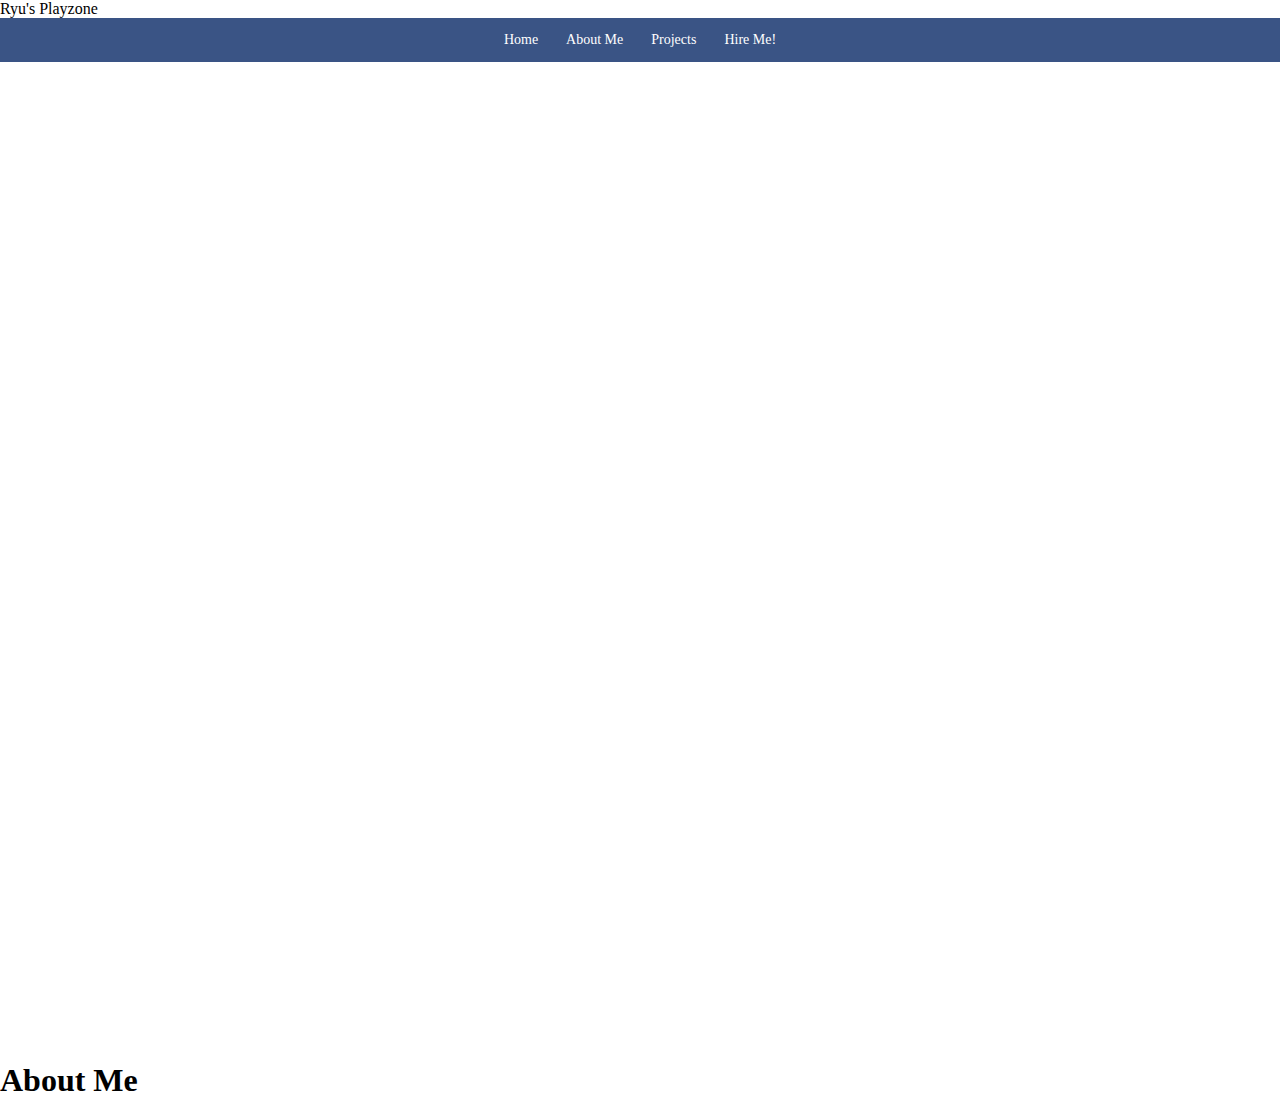
==== index.html @ 84cc00c6 "First save" ====
<html>


<head>
    <link rel="stylesheet" href="style1.css">
    <link rel="stylesheet" href=""
    <title>  
        Ryu's Playzone
    </title>
    <link rel="icon" type="image/x-icon" href="media/DR_sot_font.ico">
</head>

<body>

    <nav id="navbar">
        <a href=#home>Home</a>
        <a href=#about>About Me</a>
        <a href=#projects>Projects</a>
        <a href=#hireme>Hire Me!</a>
    </nav>

<section id="space"></section>

<section id="about">
    <div>
        <h1>About Me</h1>
    </div>
</section>


</body>














</html>
---- style1.css ----
* {
    margin: 0;
    padding: 0;
    box-sizing: border-box;
  }

/* Navbar */
#navbar {
    position: sticky;
    top: 0;
    overflow: hidden;
    background-color: #3a5485;
    z-index: 1;
    display: flex;
    flex-direction: row;
    justify-content: center;
}
li {
    list-style: none;
}
/* Navbar links */
#navbar a {
    display: flex;
    color: #ffffff;
    padding: 14px;
    text-decoration: none;
    font-size: 14px;
    flex-direction: row;

  }
  /* Hover */
  #navbar a:hover {
    background-color: #94b5f3;
    color: rgb(255, 251, 251);
  }
  /* Active */
  #navbar a.active {
    background-color: #04AA6D;
    color: white;
  }
  header {
    padding:10px;
    display: flex;
    justify-content: space-between;
  }
  #space {
    height: 1000px
  }
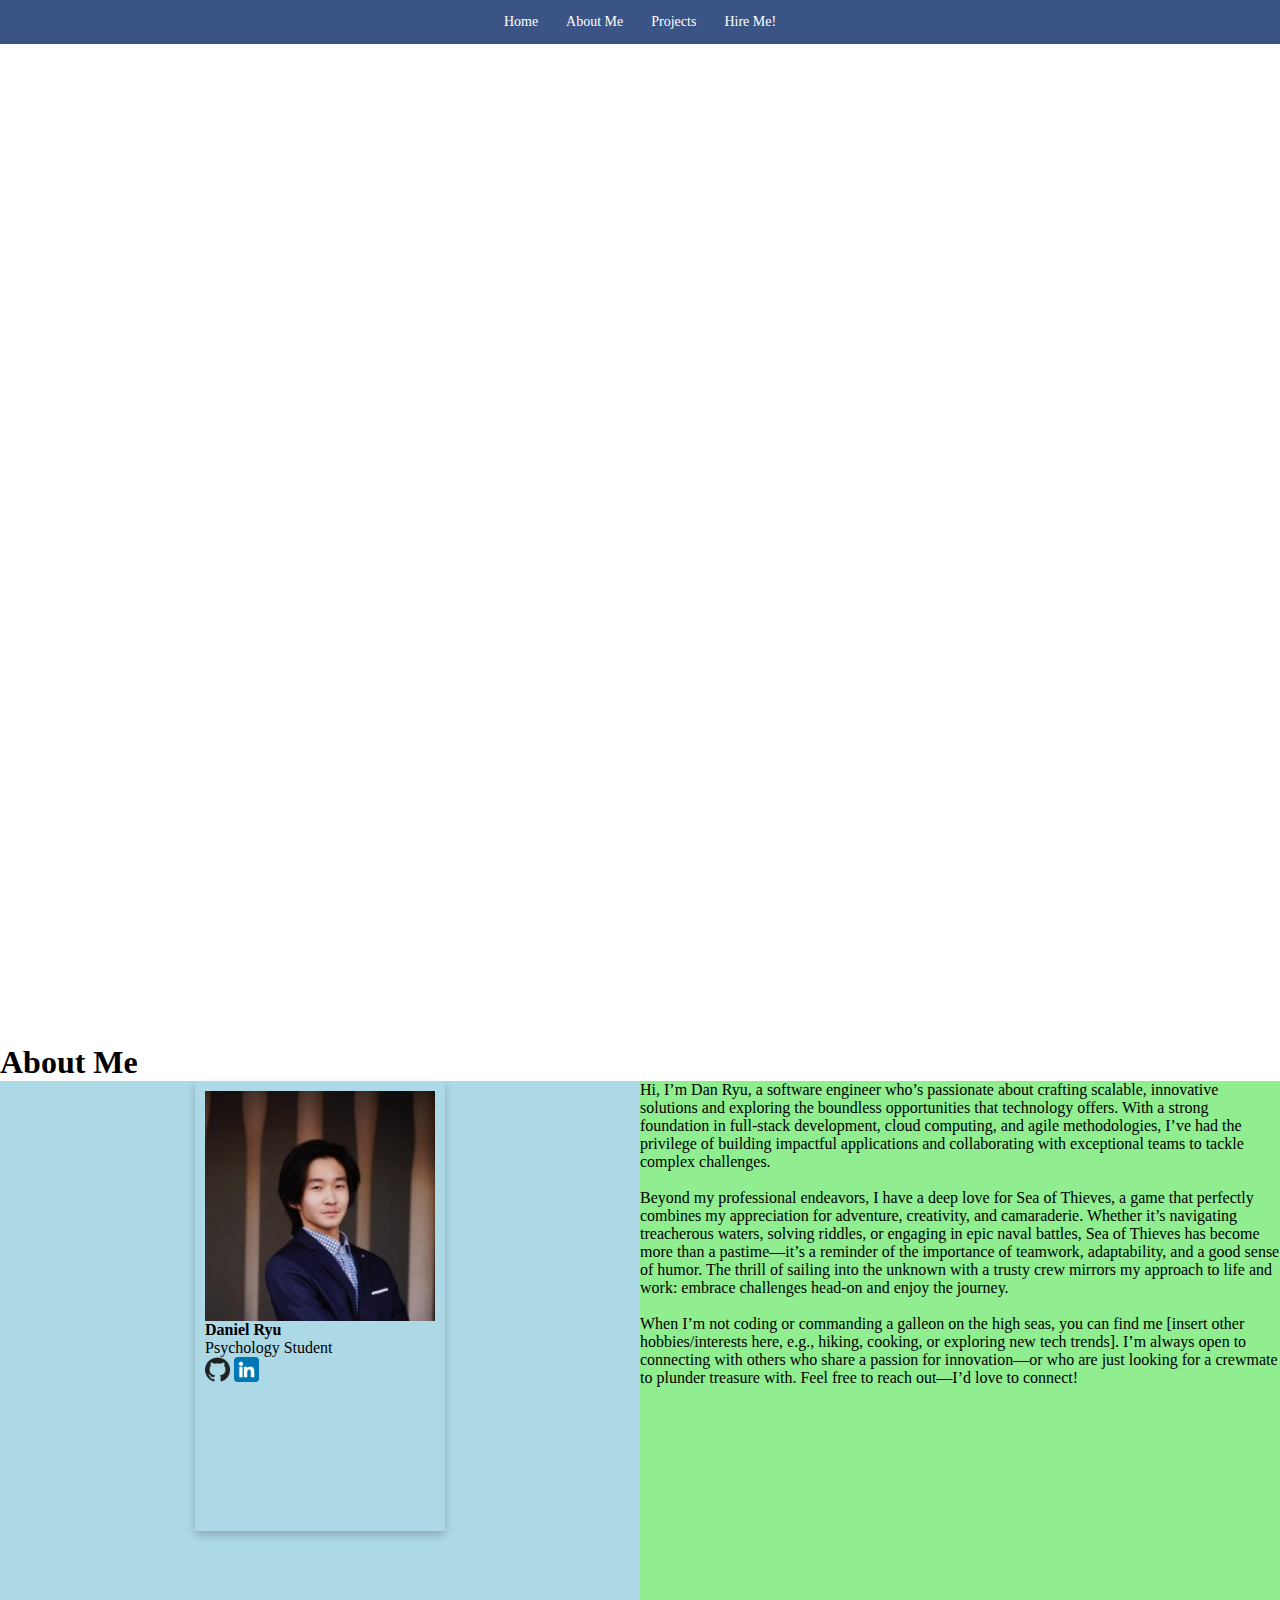
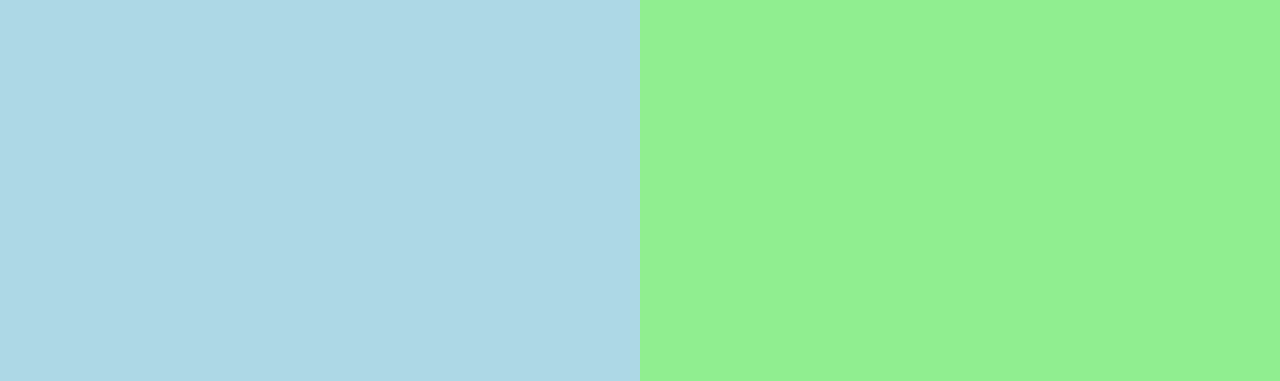
==== commit 67e8ff3a: "latest" ====
--- a/index.html
+++ b/index.html
@@ -3,7 +3,7 @@
 
 <head>
     <link rel="stylesheet" href="style1.css">
-    <link rel="stylesheet" href=""
+    <link rel="stylesheet" href="style2.css">
     <title>  
         Ryu's Playzone
     </title>
@@ -25,8 +25,25 @@
     <div>
         <h1>About Me</h1>
     </div>
+        <div class="container1">
+            <div class="container_half" style="background-color: lightblue;">
+                <div class="card">
+                    <img src="media/1725431783072.jfif" alt="Avatar" style="width:100%">
+                        <h4><b>Daniel Ryu</b></h4>
+                        <p>Psychology Student</p>
+                        <a href="https://github.com/dryu3"  target="_blank"><img src="media/github.png" width="25px"></a>
+                        <a href="https://www.linkedin.com/in/daniel-ryu329/"  target="_blank"><img src="media/linkedin.png" width="25px"></a>
+                </div>
+            </div>
+                <div class="container_half" style="background-color: lightgreen;">
+                        <p>Hi, I’m Dan Ryu, a software engineer who’s passionate about crafting scalable, innovative solutions and exploring the boundless opportunities that technology offers. With a strong foundation in full-stack development, cloud computing, and agile methodologies, I’ve had the privilege of building impactful applications and collaborating with exceptional teams to tackle complex challenges.
+                            <br><br>
+                            Beyond my professional endeavors, I have a deep love for Sea of Thieves, a game that perfectly combines my appreciation for adventure, creativity, and camaraderie. Whether it’s navigating treacherous waters, solving riddles, or engaging in epic naval battles, Sea of Thieves has become more than a pastime—it’s a reminder of the importance of teamwork, adaptability, and a good sense of humor. The thrill of sailing into the unknown with a trusty crew mirrors my approach to life and work: embrace challenges head-on and enjoy the journey.
+                            <br><br>
+                            When I’m not coding or commanding a galleon on the high seas, you can find me [insert other hobbies/interests here, e.g., hiking, cooking, or exploring new tech trends]. I’m always open to connecting with others who share a passion for innovation—or who are just looking for a crewmate to plunder treasure with. Feel free to reach out—I’d love to connect!</p>
+                </div>
+    </div>
 </section>
-
 
 </body>
 
--- a/style2.css
+++ b/style2.css
@@ -0,0 +1,25 @@
+.card {
+    /* Add shadows to create the "card" effect */
+    box-shadow: 0 4px 8px 0 rgba(0,0,0,0.2);
+    transition: 0.3s;
+    width: 250px;
+    height: 50%;
+    padding: 10px;
+  }
+  
+  /* On mouse-over, add a deeper shadow */
+  .card:hover {
+    box-shadow: 0 8px 16px 0 rgba(0,0,0,0.2);
+  }
+  
+  .container1 {
+      display: grid;
+      grid-template-columns: 1fr 1fr;
+      width: 100%;
+      height: 100vh; /* Full viewport height */
+  }
+  
+  .container_half {
+      display: flex;
+      justify-content: center;
+  }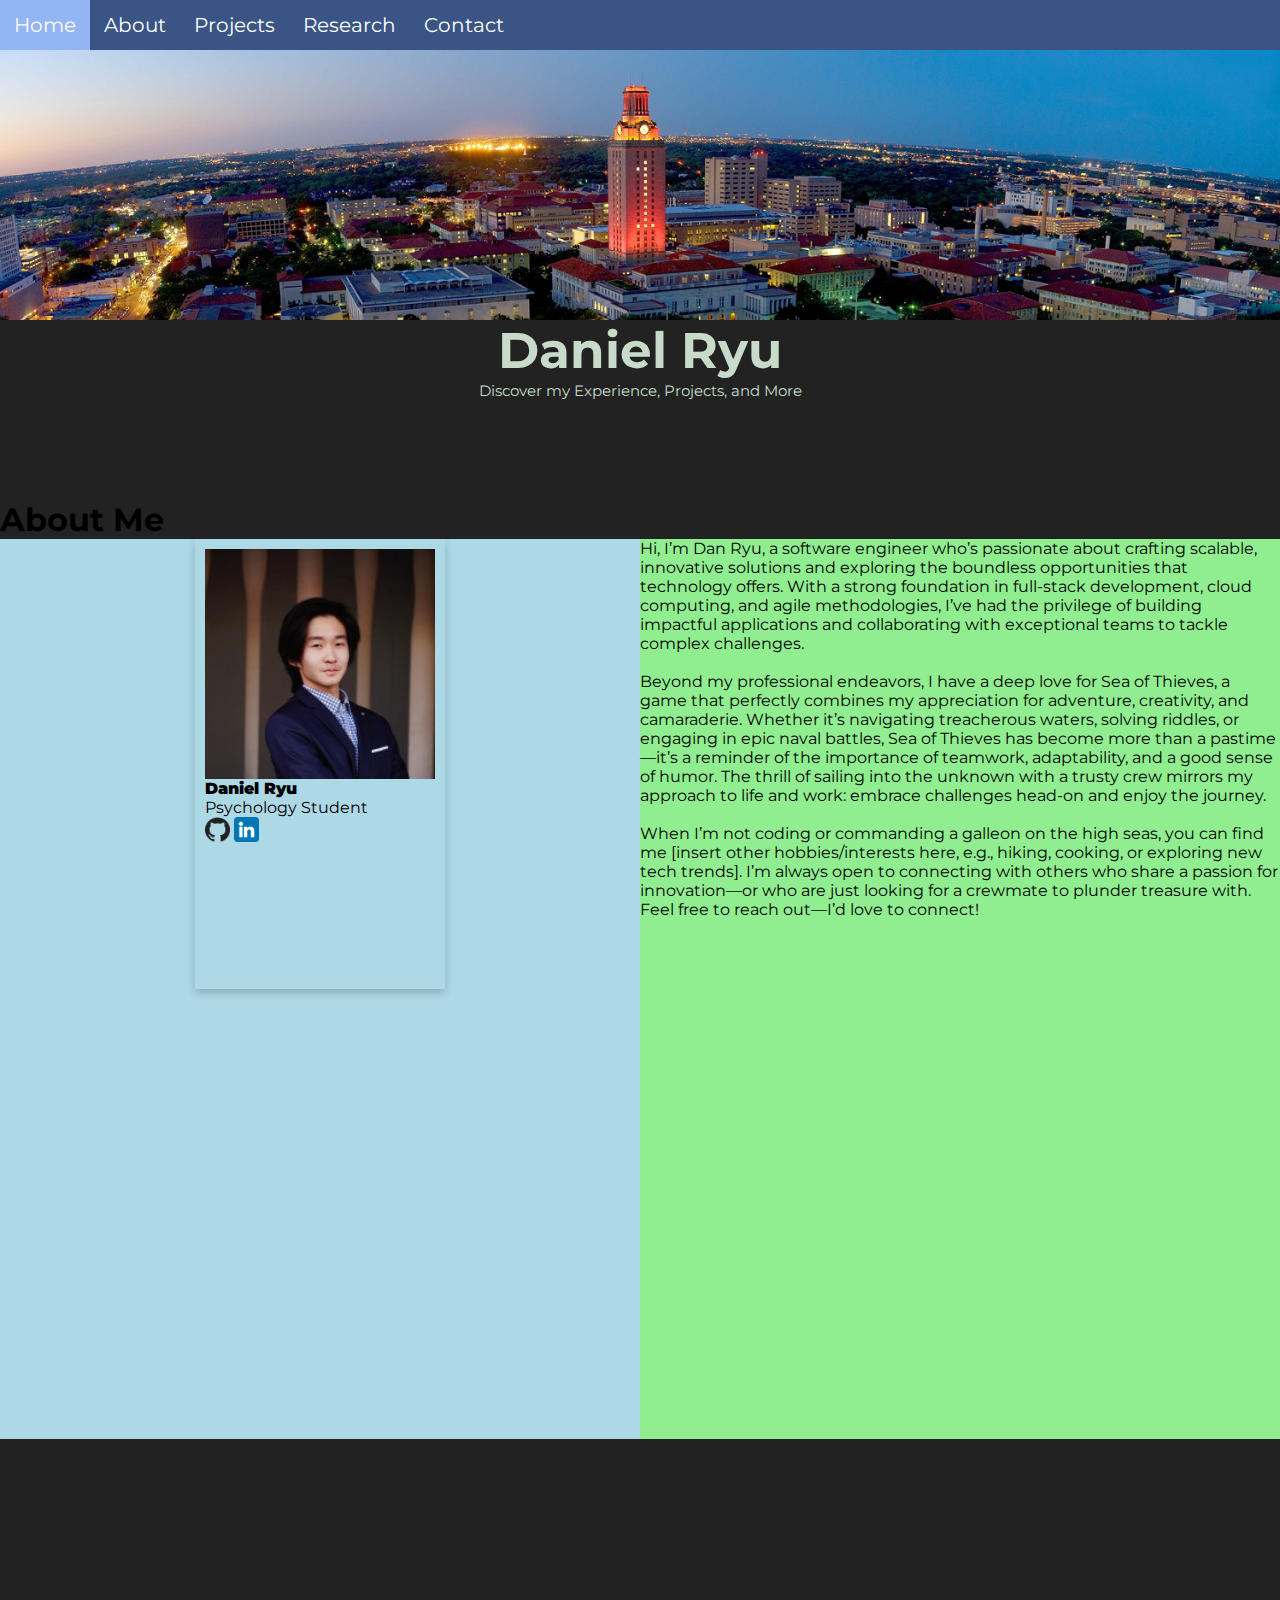
==== commit 8115bbf8: "big changes" ====
--- a/index.html
+++ b/index.html
@@ -1,49 +1,68 @@
 <html>
-
 
 <head>
     <link rel="stylesheet" href="style1.css">
     <link rel="stylesheet" href="style2.css">
+    <link href="https://fonts.googleapis.com/css2?family=Montserrat" rel="stylesheet">
     <title>  
-        Ryu's Playzone
+        Daniel Ryu
     </title>
     <link rel="icon" type="image/x-icon" href="media/DR_sot_font.ico">
 </head>
 
 <body>
+    <div id="home">
+    </div>
 
     <nav id="navbar">
         <a href=#home>Home</a>
-        <a href=#about>About Me</a>
+        <a href=#about>About</a>
         <a href=#projects>Projects</a>
-        <a href=#hireme>Hire Me!</a>
+        <a href="#research">Research</a>
+        <a href=#contact>Contact</a>
     </nav>
 
-<section id="space"></section>
+    <div>
+        <div class='banner'> 
+        </div>
+        <div> 
+            <h1 class="name1">Daniel Ryu</h1>
+            <p class="under1">Discover my Experience, Projects, and More</p>
+        </div>
+    </div>
 
-<section id="about">
-    <div>
-        <h1>About Me</h1>
-    </div>
-        <div class="container1">
-            <div class="container_half" style="background-color: lightblue;">
-                <div class="card">
-                    <img src="media/1725431783072.jfif" alt="Avatar" style="width:100%">
-                        <h4><b>Daniel Ryu</b></h4>
-                        <p>Psychology Student</p>
-                        <a href="https://github.com/dryu3"  target="_blank"><img src="media/github.png" width="25px"></a>
-                        <a href="https://www.linkedin.com/in/daniel-ryu329/"  target="_blank"><img src="media/linkedin.png" width="25px"></a>
+    <section id="about">
+        <div>
+            <h1>About Me</h1>
+        </div>
+            <div class="container1">
+                <div class="container_half" style="background-color: lightblue;">
+                    <div class="card">
+                        <img src="media/1725431783072.jfif" alt="Avatar" style="width:100%">
+                            <h4><b>Daniel Ryu</b></h4>
+                            <p>Psychology Student</p>
+                            <a href="https://github.com/dryu3"  target="_blank"><img src="media/github.png" width="25px"></a>
+                            <a href="https://www.linkedin.com/in/daniel-ryu329/"  target="_blank"><img src="media/linkedin.png" width="25px"></a>
+                    </div>
                 </div>
+                    <div class="container_half" style="background-color: lightgreen;">
+                            <p>Hi, I’m Dan Ryu, a software engineer who’s passionate about crafting scalable, innovative solutions and exploring the boundless opportunities that technology offers. With a strong foundation in full-stack development, cloud computing, and agile methodologies, I’ve had the privilege of building impactful applications and collaborating with exceptional teams to tackle complex challenges.
+                                <br><br>
+                                Beyond my professional endeavors, I have a deep love for Sea of Thieves, a game that perfectly combines my appreciation for adventure, creativity, and camaraderie. Whether it’s navigating treacherous waters, solving riddles, or engaging in epic naval battles, Sea of Thieves has become more than a pastime—it’s a reminder of the importance of teamwork, adaptability, and a good sense of humor. The thrill of sailing into the unknown with a trusty crew mirrors my approach to life and work: embrace challenges head-on and enjoy the journey.
+                                <br><br>
+                                When I’m not coding or commanding a galleon on the high seas, you can find me [insert other hobbies/interests here, e.g., hiking, cooking, or exploring new tech trends]. I’m always open to connecting with others who share a passion for innovation—or who are just looking for a crewmate to plunder treasure with. Feel free to reach out—I’d love to connect!</p>
+                    </div>
             </div>
-                <div class="container_half" style="background-color: lightgreen;">
-                        <p>Hi, I’m Dan Ryu, a software engineer who’s passionate about crafting scalable, innovative solutions and exploring the boundless opportunities that technology offers. With a strong foundation in full-stack development, cloud computing, and agile methodologies, I’ve had the privilege of building impactful applications and collaborating with exceptional teams to tackle complex challenges.
-                            <br><br>
-                            Beyond my professional endeavors, I have a deep love for Sea of Thieves, a game that perfectly combines my appreciation for adventure, creativity, and camaraderie. Whether it’s navigating treacherous waters, solving riddles, or engaging in epic naval battles, Sea of Thieves has become more than a pastime—it’s a reminder of the importance of teamwork, adaptability, and a good sense of humor. The thrill of sailing into the unknown with a trusty crew mirrors my approach to life and work: embrace challenges head-on and enjoy the journey.
-                            <br><br>
-                            When I’m not coding or commanding a galleon on the high seas, you can find me [insert other hobbies/interests here, e.g., hiking, cooking, or exploring new tech trends]. I’m always open to connecting with others who share a passion for innovation—or who are just looking for a crewmate to plunder treasure with. Feel free to reach out—I’d love to connect!</p>
-                </div>
-    </div>
-</section>
+    </section>
+
+    <section id="space"></section>
+
+
+
+
+
+
+
 
 </body>
 
--- a/style1.css
+++ b/style1.css
@@ -1,52 +1,82 @@
-
 * {
     margin: 0;
     padding: 0;
     box-sizing: border-box;
+    font-family: "Montserrat";
   }
+  html {
+    background-color: #222222;
+  }
+
+
+/* Banner */
+div > .banner {
+  display: flex;
+  justify-content: center; /* Center horizontally */
+  align-items: center;    /* Center vertically */
+  background-image: url(media/ut_austin_background_banner.ico);
+  background-size: 100%;
+  background-position: 50% 38%;
+  height: 30vh;
+}
+
+/* Name Heading */
+.name1 {
+  text-align: center;
+  color:rgb(200, 218, 201);
+  font-family: "Montserrat";
+  font-size: 50;
+}
+.under1 {
+  text-align: center;
+  color: rgb(200, 218, 201);
+  font-family: "Montserrat";
+  font-size: 15;
+}
+
 
 /* Navbar */
 #navbar {
     position: sticky;
     top: 0;
-    overflow: hidden;
     background-color: #3a5485;
     z-index: 1;
     display: flex;
     flex-direction: row;
-    justify-content: center;
+    height: 50px;
+    align-content: center;
 }
-li {
-    list-style: none;
-}
+
 /* Navbar links */
 #navbar a {
     display: flex;
     color: #ffffff;
     padding: 14px;
     text-decoration: none;
-    font-size: 14px;
+    font-size: 20px;
     flex-direction: row;
-
+    text-align: center;
+    align-items: center;
+    font-family: "Montserrat"
   }
-  /* Hover */
-  #navbar a:hover {
-    background-color: #94b5f3;
-    color: rgb(255, 251, 251);
+/* Hover */
+#navbar a:hover {
+  background-color: #94b5f3;
+  color: rgb(255, 251, 251);
+}
+/* Active */
+#navbar a:focus {
+  background-color: #04AA6D;
+  color: white;
   }
-  /* Active */
-  #navbar a.active {
-    background-color: #04AA6D;
-    color: white;
-  }
-  header {
-    padding:10px;
-    display: flex;
-    justify-content: space-between;
-  }
-  #space {
-    height: 1000px
-  }
+header {
+  padding:10px;
+  display: flex;
+  justify-content: space-between;
+}
+#space {
+  height: 1000px
+}
 
 
   --- a/style2.css
+++ b/style2.css
@@ -1,3 +1,7 @@
+#about {
+  padding-top: 100px;
+}
+
 .card {
     /* Add shadows to create the "card" effect */
     box-shadow: 0 4px 8px 0 rgba(0,0,0,0.2);
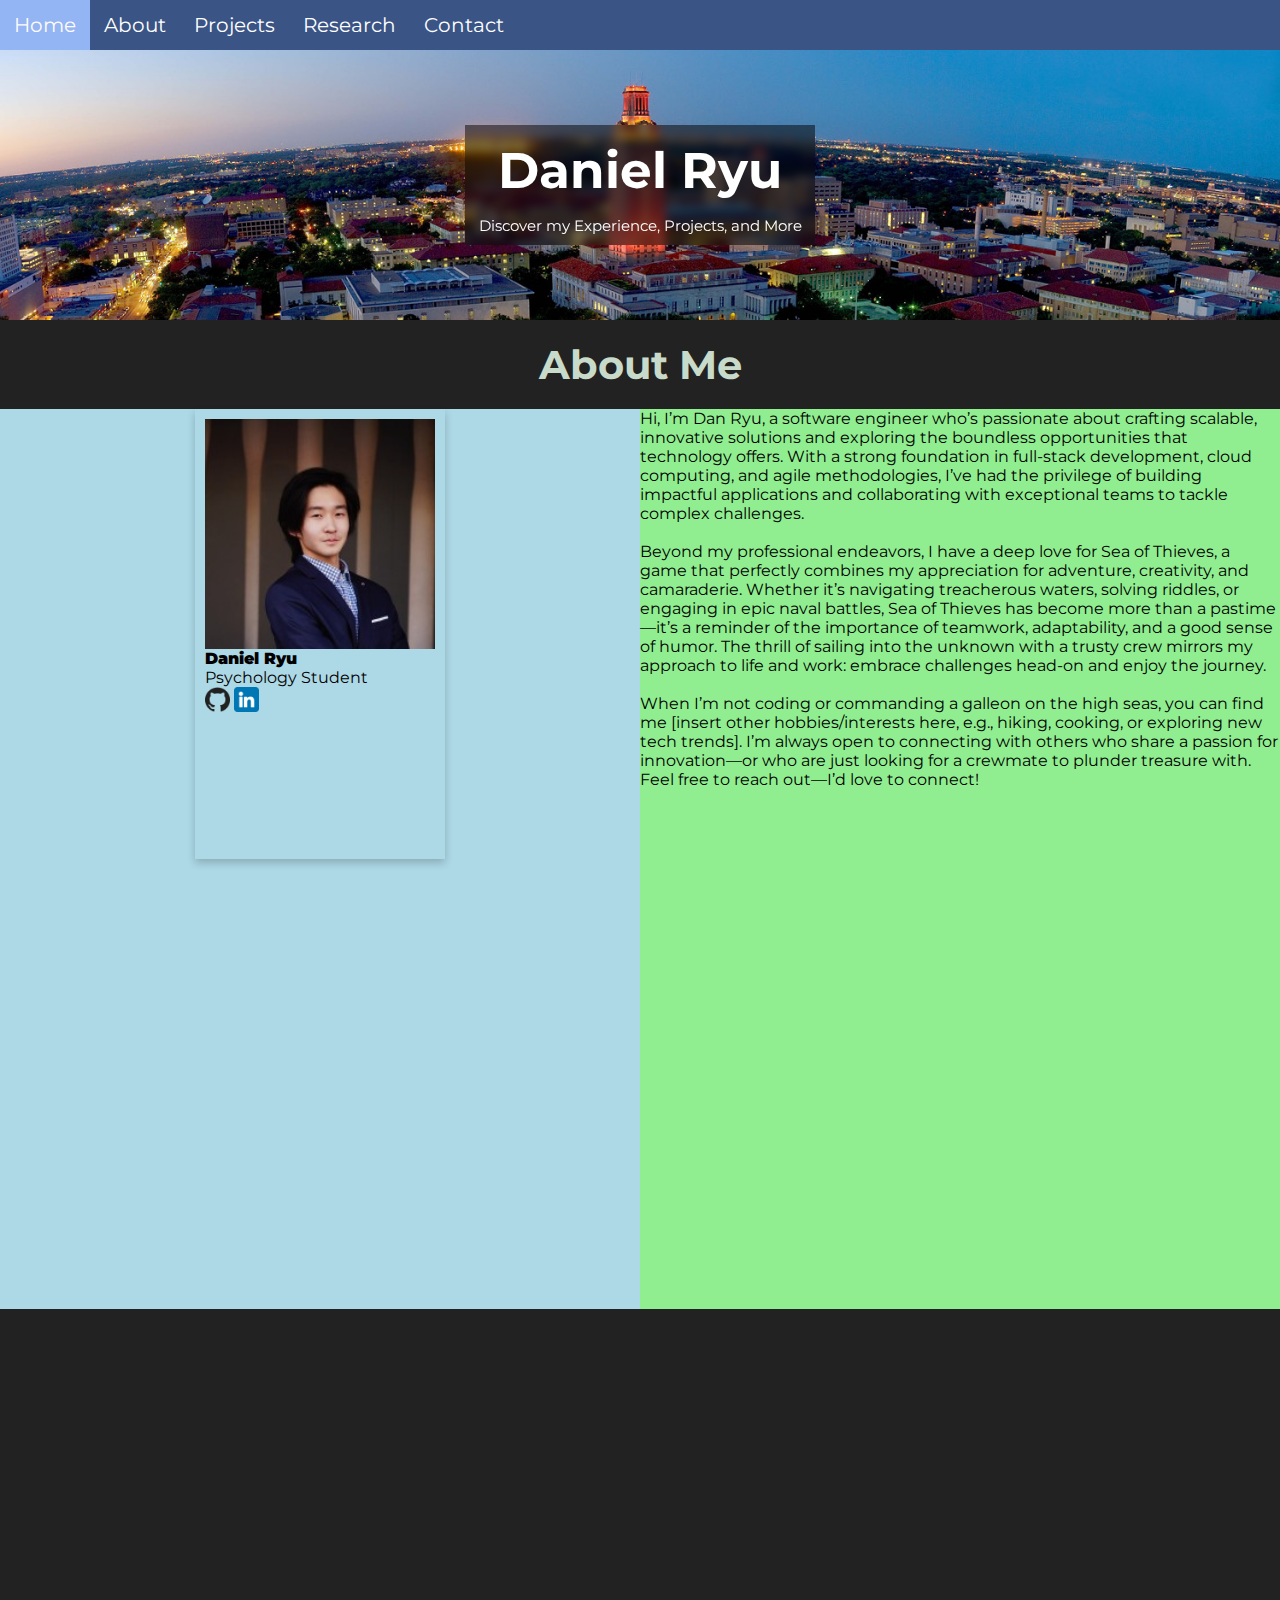
==== commit 3c4a5edf: "." ====
--- a/index.html
+++ b/index.html
@@ -23,17 +23,19 @@
     </nav>
 
     <div>
-        <div class='banner'> 
-        </div>
-        <div> 
-            <h1 class="name1">Daniel Ryu</h1>
-            <p class="under1">Discover my Experience, Projects, and More</p>
+        <div class='banner'>  
+                <div class="box1">
+                    <h1 class="name1">Daniel Ryu</h1>
+                    <p class="under1">Discover my Experience, Projects, and More</p>
+                </div>
+            </div>
+
         </div>
     </div>
 
     <section id="about">
         <div>
-            <h1>About Me</h1>
+            <h1 id="seclabel">About Me</h1>
         </div>
             <div class="container1">
                 <div class="container_half" style="background-color: lightblue;">
--- a/style1.css
+++ b/style1.css
@@ -23,24 +23,42 @@
 /* Name Heading */
 .name1 {
   text-align: center;
-  color:rgb(200, 218, 201);
+  padding: 15px;
+  color:rgb(255, 255, 255);
   font-family: "Montserrat";
   font-size: 50;
+  z-index: 20;
 }
 .under1 {
   text-align: center;
-  color: rgb(200, 218, 201);
+  color: rgb(255, 255, 255);
   font-family: "Montserrat";
   font-size: 15;
+  z-index: 10;
 }
 
+.box1 {
+  height: 120px;
+  width: 350px;
+  background-color: rgb(0, 0, 0, .5); 
+  backdrop-filter: blur(5px);
+  z-index: 0;
+}
+
+
+#seclabel {
+  text-align: center;
+  padding: 20px;
+  color: rgb(200, 218, 201);
+  font-size: 40;
+}
 
 /* Navbar */
 #navbar {
     position: sticky;
     top: 0;
     background-color: #3a5485;
-    z-index: 1;
+    z-index: 1000;
     display: flex;
     flex-direction: row;
     height: 50px;
@@ -69,14 +87,7 @@
   background-color: #04AA6D;
   color: white;
   }
-header {
-  padding:10px;
-  display: flex;
-  justify-content: space-between;
-}
 #space {
   height: 1000px
 }
 
-
-  --- a/style2.css
+++ b/style2.css
@@ -1,6 +1,3 @@
-#about {
-  padding-top: 100px;
-}
 
 .card {
     /* Add shadows to create the "card" effect */
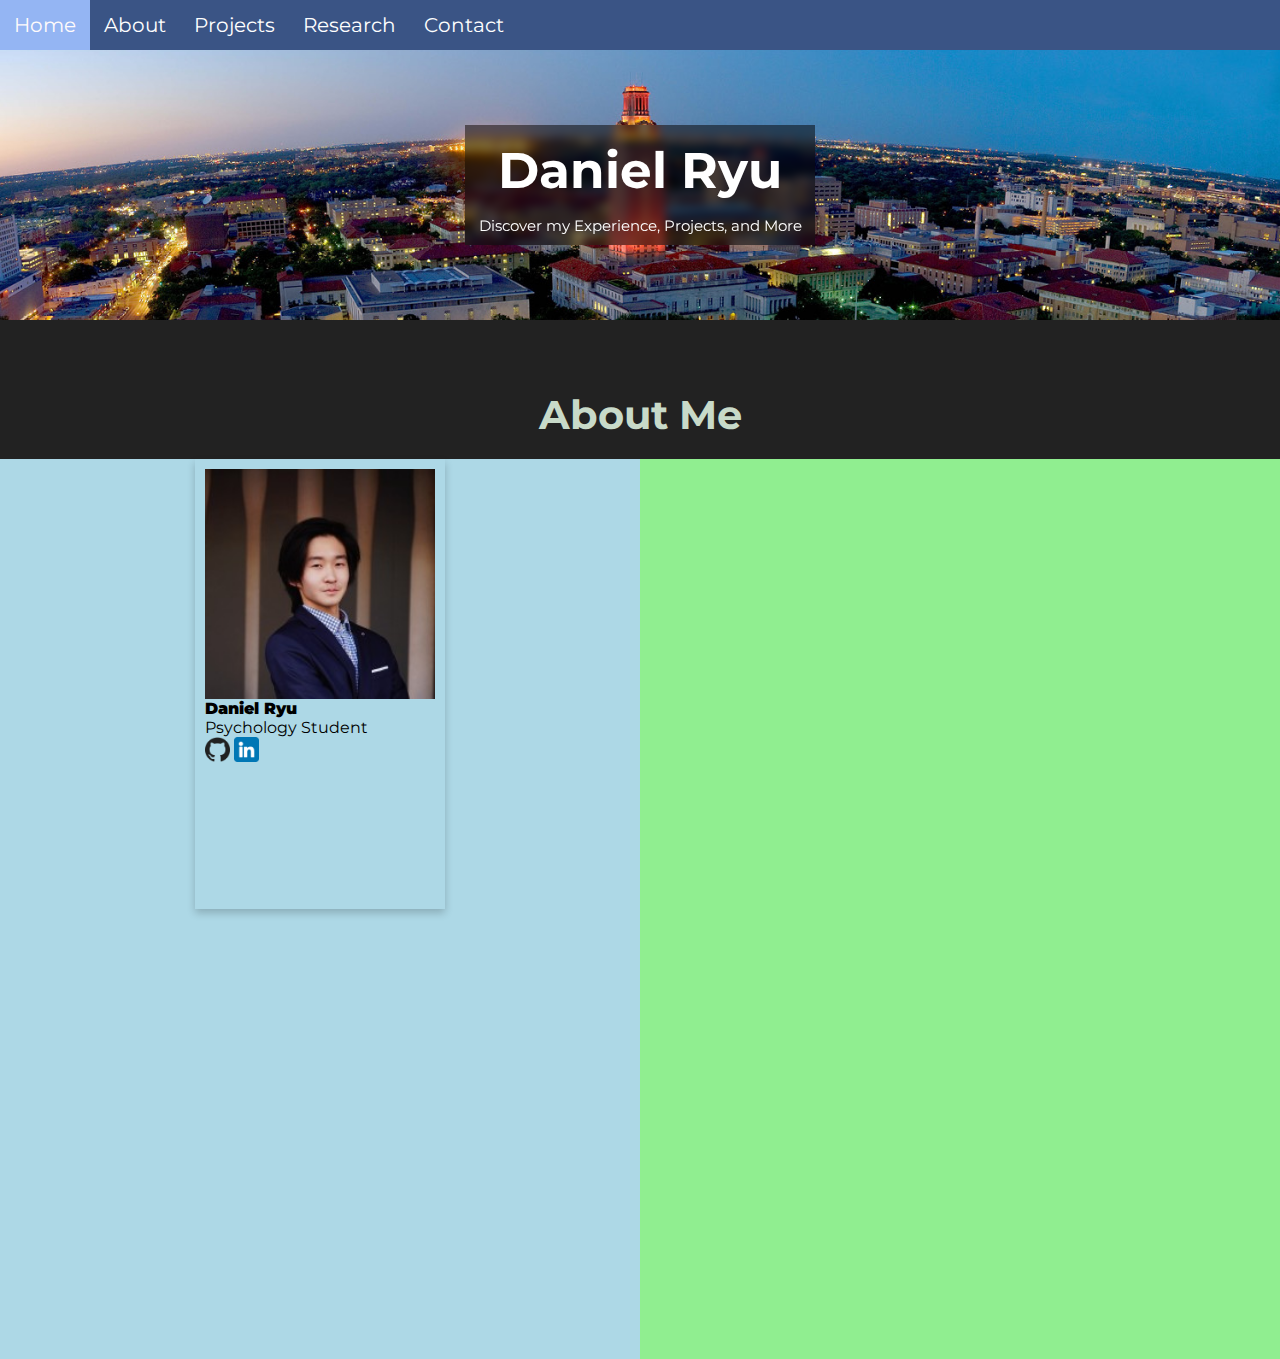
==== commit c55b7869: "random" ====
--- a/index.html
+++ b/index.html
@@ -48,16 +48,11 @@
                     </div>
                 </div>
                     <div class="container_half" style="background-color: lightgreen;">
-                            <p>Hi, I’m Dan Ryu, a software engineer who’s passionate about crafting scalable, innovative solutions and exploring the boundless opportunities that technology offers. With a strong foundation in full-stack development, cloud computing, and agile methodologies, I’ve had the privilege of building impactful applications and collaborating with exceptional teams to tackle complex challenges.
-                                <br><br>
-                                Beyond my professional endeavors, I have a deep love for Sea of Thieves, a game that perfectly combines my appreciation for adventure, creativity, and camaraderie. Whether it’s navigating treacherous waters, solving riddles, or engaging in epic naval battles, Sea of Thieves has become more than a pastime—it’s a reminder of the importance of teamwork, adaptability, and a good sense of humor. The thrill of sailing into the unknown with a trusty crew mirrors my approach to life and work: embrace challenges head-on and enjoy the journey.
-                                <br><br>
-                                When I’m not coding or commanding a galleon on the high seas, you can find me [insert other hobbies/interests here, e.g., hiking, cooking, or exploring new tech trends]. I’m always open to connecting with others who share a passion for innovation—or who are just looking for a crewmate to plunder treasure with. Feel free to reach out—I’d love to connect!</p>
+                        <p></p>
                     </div>
             </div>
     </section>
 
-    <section id="space"></section>
 
 
 
--- a/style1.css
+++ b/style1.css
@@ -19,6 +19,7 @@
   background-position: 50% 38%;
   height: 30vh;
 }
+
 
 /* Name Heading */
 .name1 {
@@ -45,6 +46,9 @@
   z-index: 0;
 }
 
+#about {
+  padding-top: 50px;
+}
 
 #seclabel {
   text-align: center;
@@ -87,7 +91,6 @@
   background-color: #04AA6D;
   color: white;
   }
-#space {
-  height: 1000px
-}
 
+
+
--- a/style2.css
+++ b/style2.css
@@ -1,4 +1,3 @@
-
 .card {
     /* Add shadows to create the "card" effect */
     box-shadow: 0 4px 8px 0 rgba(0,0,0,0.2);
@@ -7,7 +6,6 @@
     height: 50%;
     padding: 10px;
   }
-  
   /* On mouse-over, add a deeper shadow */
   .card:hover {
     box-shadow: 0 8px 16px 0 rgba(0,0,0,0.2);
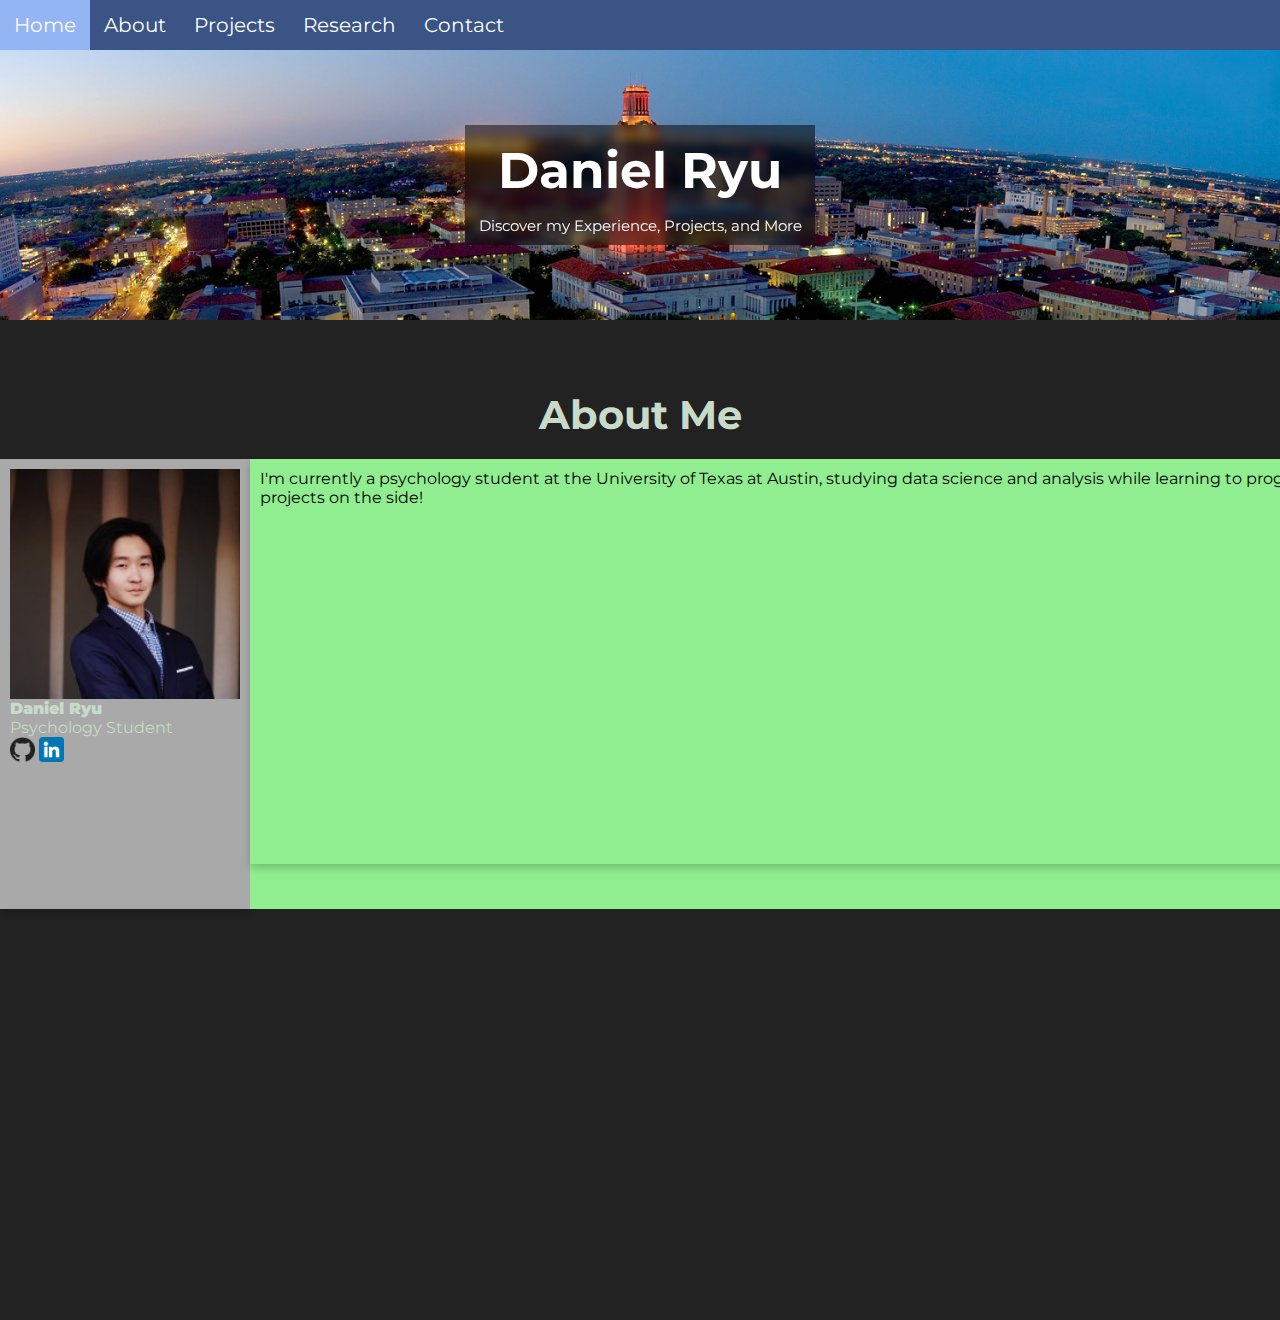
==== commit 41c71f16: "latest" ====
--- a/index.html
+++ b/index.html
@@ -2,7 +2,6 @@
 
 <head>
     <link rel="stylesheet" href="style1.css">
-    <link rel="stylesheet" href="style2.css">
     <link href="https://fonts.googleapis.com/css2?family=Montserrat" rel="stylesheet">
     <title>  
         Daniel Ryu
@@ -39,7 +38,7 @@
         </div>
             <div class="container1">
                 <div class="container_half" style="background-color: lightblue;">
-                    <div class="card">
+                    <div class="card1" style="background-color: darkgray">
                         <img src="media/1725431783072.jfif" alt="Avatar" style="width:100%">
                             <h4><b>Daniel Ryu</b></h4>
                             <p>Psychology Student</p>
@@ -48,14 +47,15 @@
                     </div>
                 </div>
                     <div class="container_half" style="background-color: lightgreen;">
-                        <p></p>
+                        <div class="card2">
+                            <p>I'm currently a psychology student at the University of Texas at Austin, studying data science and analysis while learning to program my own projects on the side!
+                                <br>
+                                
+                            </p>
+                        </div>
                     </div>
             </div>
     </section>
-
-
-
-
 
 
 
@@ -68,12 +68,4 @@
 
 
 
-
-
-
-
-
-
-
-
 </html>--- a/style1.css
+++ b/style1.css
@@ -6,6 +6,7 @@
   }
   html {
     background-color: #222222;
+    scroll-behavior: smooth;
   }
 
 
@@ -15,7 +16,8 @@
   justify-content: center; /* Center horizontally */
   align-items: center;    /* Center vertically */
   background-image: url(media/ut_austin_background_banner.ico);
-  background-size: 100%;
+  background-size: 100vw;
+  background-repeat: no-repeat;
   background-position: 50% 38%;
   height: 30vh;
 }
@@ -46,9 +48,45 @@
   z-index: 0;
 }
 
+/* About Section */
 #about {
   padding-top: 50px;
+  height: 1000px;
 }
+.container1 {
+  display: grid;
+  grid-template-columns: 1fr 3fr;
+  width: 100%;
+  height: fit-content;
+}
+.container_half {
+  display: flex;
+  justify-content: center;
+}
+.card1 {
+/* Add shadows to create the "card" effect */
+box-shadow: 0 4px 8px 0 rgba(0,0,0,0.2);
+transition: 0.3s;
+width: 250px;
+height: 50vh; 
+padding: 10px;
+color: rgb(200, 218, 201);
+}
+/* On mouse-over, add a deeper shadow */
+.card1:hover {
+box-shadow: 0 8px 16px 0 rgba(0,0,0,0.2);
+}
+.card2 {
+box-shadow: 0 4px 8px 0 rgba(0,0,0,0.2);
+transition: 0.3s;
+width: 1200px;
+height: 90%;
+padding: 10px;
+}
+.card2:hover {
+box-shadow: 0 8px 16px 0 rgba(0,0,0,0.2);
+}
+
 
 #seclabel {
   text-align: center;
@@ -68,7 +106,6 @@
     height: 50px;
     align-content: center;
 }
-
 /* Navbar links */
 #navbar a {
     display: flex;
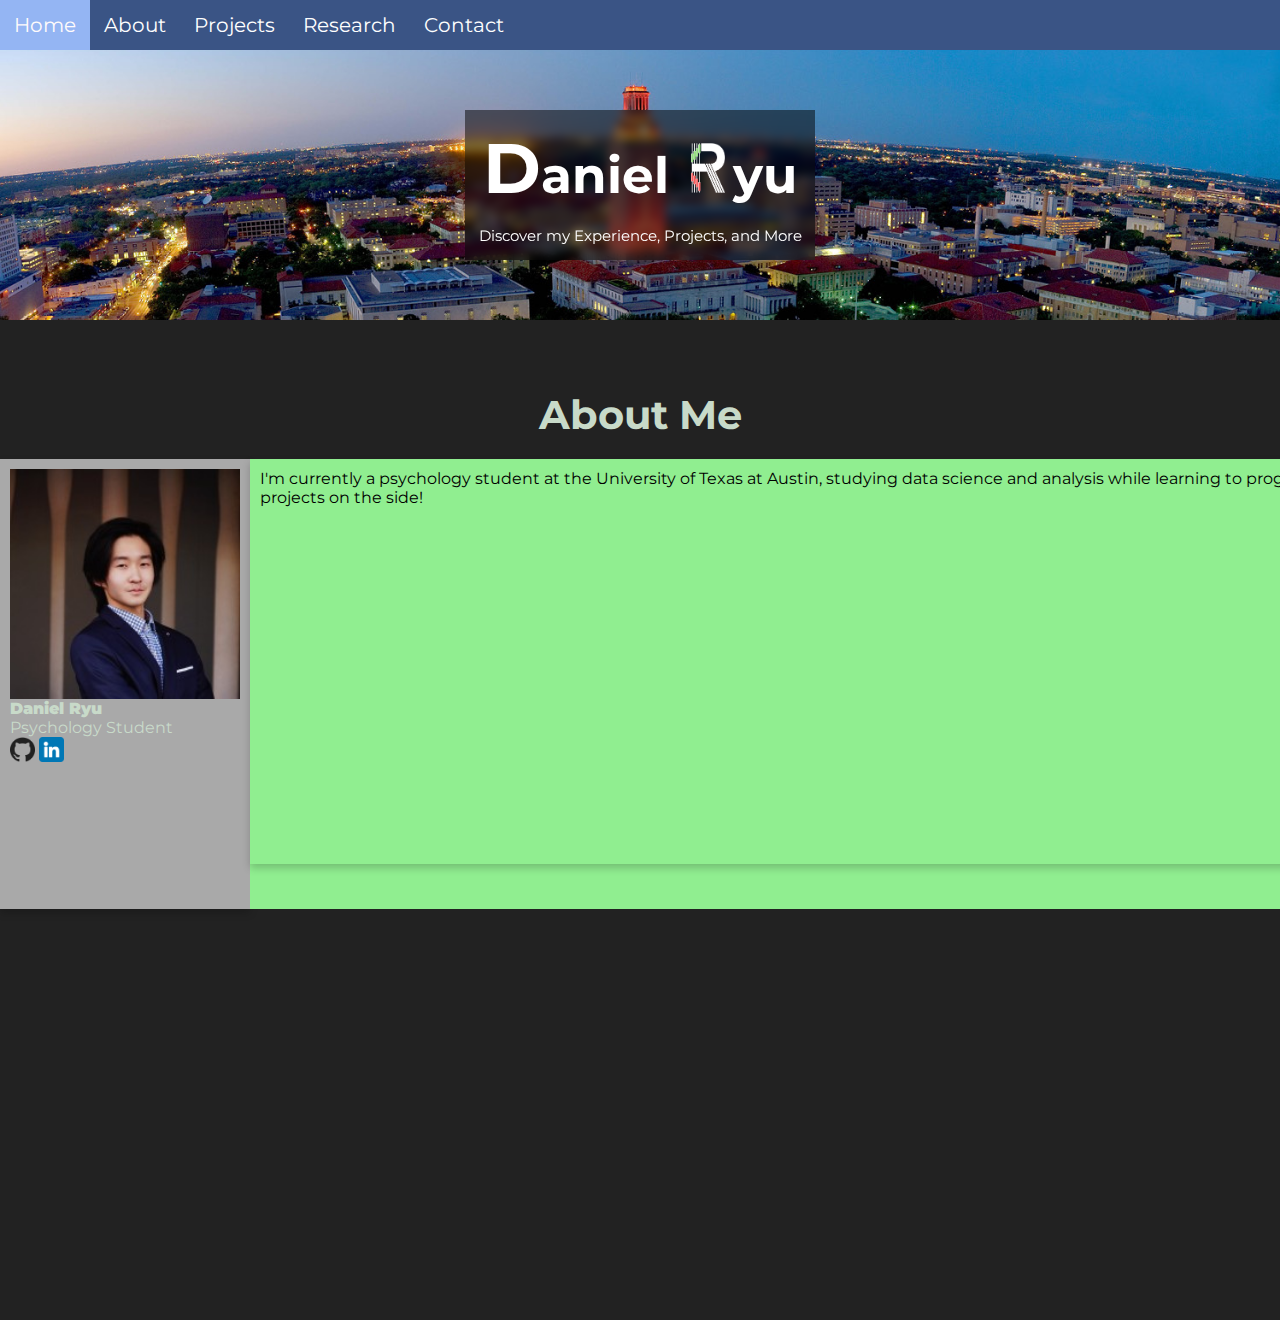
==== commit 85abf287: "cool" ====
--- a/index.html
+++ b/index.html
@@ -6,7 +6,7 @@
     <title>  
         Daniel Ryu
     </title>
-    <link rel="icon" type="image/x-icon" href="media/DR_sot_font.ico">
+    <link rel="icon" type="image/x-icon" href="media/Ryu The Stock Man copy.ico">
 </head>
 
 <body>
@@ -24,7 +24,7 @@
     <div>
         <div class='banner'>  
                 <div class="box1">
-                    <h1 class="name1">Daniel Ryu</h1>
+                    <h1 class="name1"><a style="font-size: 70px;">D</a>aniel <img class="Logo1" src="media/Ryu The Stock Man2.png">yu</h1>
                     <p class="under1">Discover my Experience, Projects, and More</p>
                 </div>
             </div>
--- a/style1.css
+++ b/style1.css
@@ -22,6 +22,9 @@
   height: 30vh;
 }
 
+.logo1 {
+  width: 50px;
+}
 
 /* Name Heading */
 .name1 {
@@ -41,11 +44,12 @@
 }
 
 .box1 {
-  height: 120px;
+  height: fit-content;
   width: 350px;
   background-color: rgb(0, 0, 0, .5); 
   backdrop-filter: blur(5px);
   z-index: 0;
+  padding-bottom: 15px;
 }
 
 /* About Section */
